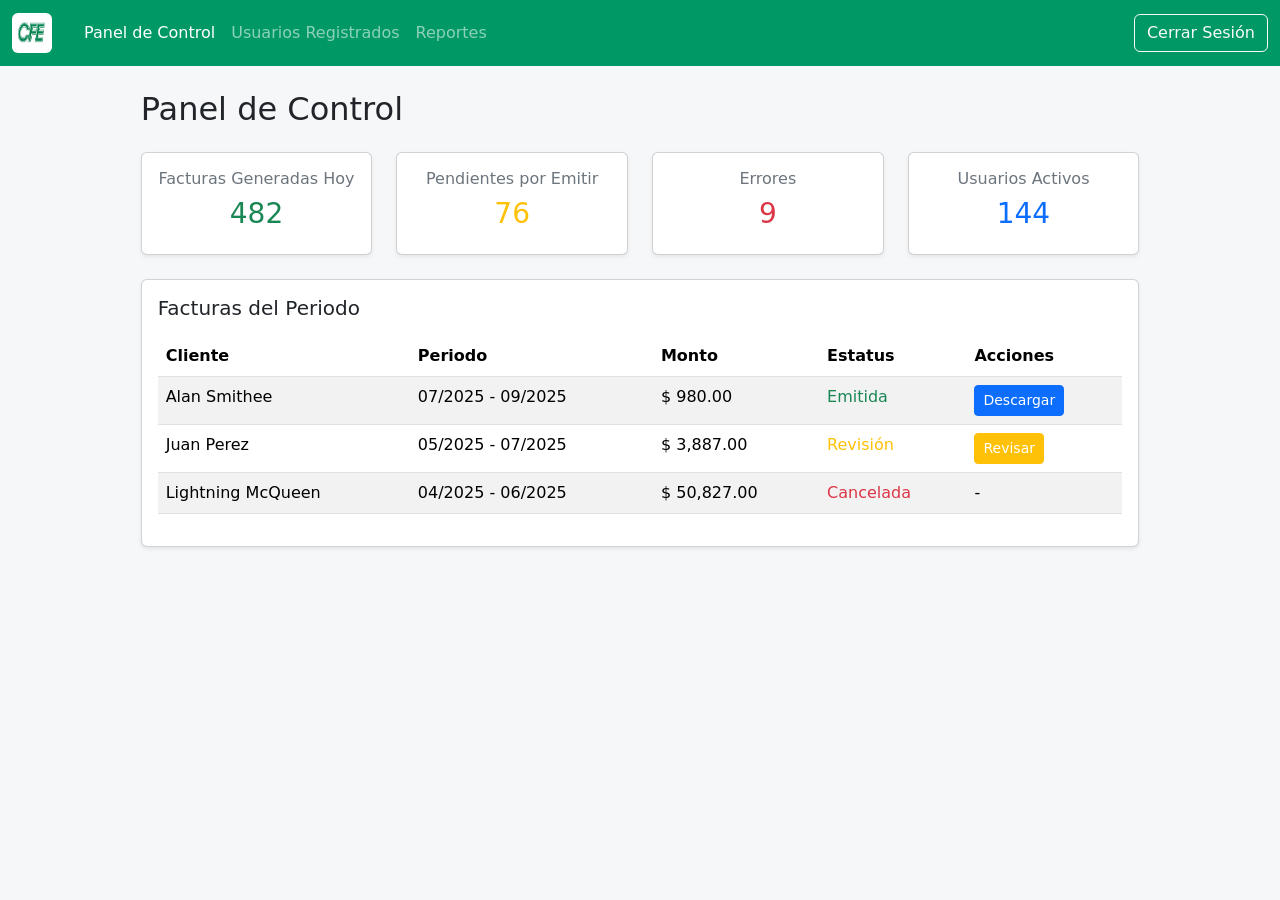
==== src/admin.html @ 841ffd78 "Initial Commit" ====
<!DOCTYPE html>
<html lang="es">

<head>
    <meta charset="UTF-8">
    <meta name="viewport" content="width=device-width, initial-scale=1">
    <title>Dashboard CFE - Administrador</title>

    <!-- Bootstrap CSS -->
    <link href="https://cdn.jsdelivr.net/npm/bootstrap@5.3.2/dist/css/bootstrap.min.css" rel="stylesheet">
    <style>
        body {
            background-color: #f5f7f8;
        }

        .sidebar {
            height: 100vh;
            background-color: #009966;
            padding-top: 30px;
        }

        .sidebar a {
            color: white;
            font-weight: 500;
        }

        .sidebar a:hover {
            background-color: #007a52;
        }
    </style>
</head>

<body>
    <nav class="navbar navbar-expand-lg navbar-dark" style="background-color: #009966">
        <div class="container-fluid">

            <a class="navbar-brand d-flex align-items-center" href="#">
                <img src="../img/cfe.png" alt="Logo" width="40" height="40" class="me-2 rounded">
            </a>

            <button class="navbar-toggler" type="button" data-bs-toggle="collapse"
                data-bs-target="#navbarSupportedContent" aria-controls="navbarSupportedContent" aria-expanded="false"
                aria-label="Toggle navigation">
                <span class="navbar-toggler-icon"></span>
            </button>

            <div class="collapse navbar-collapse" id="navbarSupportedContent">

                <!-- MENU ITEMS -->
                <ul class="navbar-nav ms-0 mb-2 mb-lg-0">
                    <li class="nav-item">
                        <a class="nav-link active" href="#">Panel de Control</a>
                    </li>
                    <li class="nav-item">
                        <a class="nav-link" href="#">Usuarios Registrados</a>
                    </li>
                    <li class="nav-item">
                        <a class="nav-link" href="#">Reportes</a>
                    </li>
                </ul>

                <!-- SPACER TO PUSH EXIT TO THE RIGHT -->
                <div class="ms-auto"></div>

                <!-- EXIT BUTTON -->
                <a href="#" class="btn btn-outline-light">
                    Cerrar Sesión
                </a>

            </div>
        </div>
    </nav>
    <div class="container-fluid">
        <div class="row">
            <div class="d-flex justify-content-center w-100">

                <!-- MAIN CONTENT -->
                <main class="col-md-9  col-lg-10 px-md-4 mt-4">

                    <h2 class="mb-4">Panel de Control</h2>

                    <!-- CARDS -->
                    <div class="row text-center">

                        <div class="col-md-3">
                            <div class="card shadow-sm p-3">
                                <h6 class="text-secondary">Facturas Generadas Hoy</h6>
                                <h3 class="text-success">482</h3>
                            </div>
                        </div>

                        <div class="col-md-3">
                            <div class="card shadow-sm p-3">
                                <h6 class="text-secondary">Pendientes por Emitir</h6>
                                <h3 class="text-warning">76</h3>
                            </div>
                        </div>

                        <div class="col-md-3">
                            <div class="card shadow-sm p-3">
                                <h6 class="text-secondary">Errores</h6>
                                <h3 class="text-danger">9</h3>
                            </div>
                        </div>

                        <div class="col-md-3">
                            <div class="card shadow-sm p-3">
                                <h6 class="text-secondary">Usuarios Activos</h6>
                                <h3 class="text-primary">144</h3>
                            </div>
                        </div>

                    </div>

                    <!-- TABLE -->
                    <div class="card mt-4 shadow-sm">
                        <div class="card-body">
                            <h5 class="card-title">Facturas del Periodo</h5>

                            <table class="table table-striped mt-3">
                                <thead>
                                    <tr>
                                        <th>Cliente</th>
                                        <th>Periodo</th>
                                        <th>Monto</th>
                                        <th>Estatus</th>
                                        <th>Acciones</th>
                                    </tr>
                                </thead>

                                <tbody>
                                    <tr>
                                        <td>Alan Smithee</td>
                                        <td>07/2025 - 09/2025</td>
                                        <td>$ 980.00</td>
                                        <td class="text-success">Emitida</td>
                                        <td>
                                            <button class="btn btn-primary btn-sm">Descargar</button>
                                        </td>
                                    </tr>

                                    <tr>
                                        <td>Juan Perez</td>
                                        <td>05/2025 - 07/2025</td>
                                        <td>$ 3,887.00</td>
                                        <td class="text-warning">Revisión</td>
                                        <td>
                                            <button class="btn btn-warning btn-sm text-white">Revisar</button>
                                        </td>
                                    </tr>

                                    <tr>
                                        <td>Lightning McQueen</td>
                                        <td>04/2025 - 06/2025</td>
                                        <td>$ 50,827.00</td>
                                        <td class="text-danger">Cancelada</td>
                                        <td>
                                            -
                                        </td>
                                    </tr>

                                </tbody>
                            </table>

                        </div>
                    </div>

                </main>
            </div>
        </div>
    </div>

    <!-- Bootstrap JS -->
    <script src="https://cdn.jsdelivr.net/npm/bootstrap@5.3.2/dist/js/bootstrap.bundle.min.js"></script>

</body>

</html>
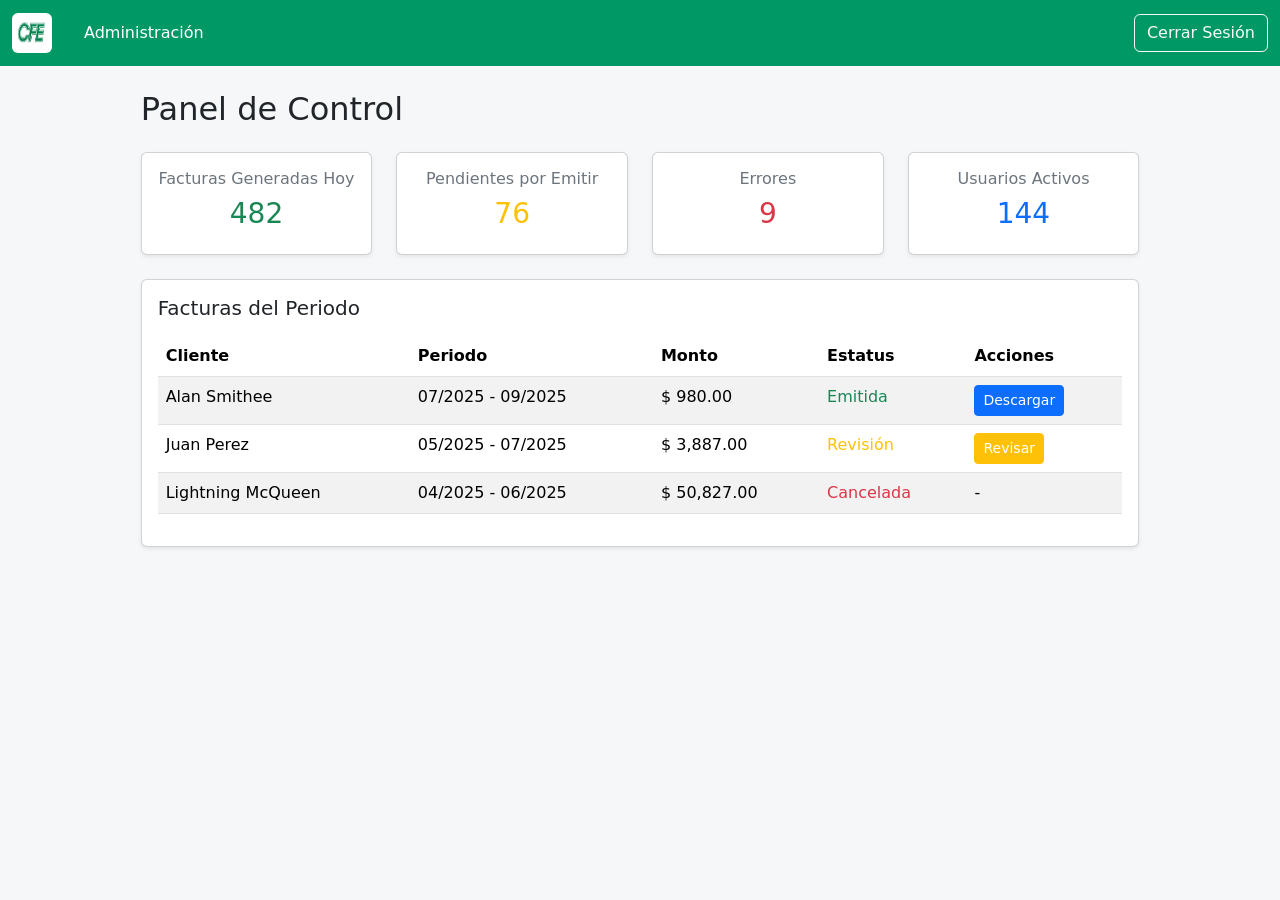
==== commit f8b614d3: "Second Commit" ====
--- a/src/admin.html
+++ b/src/admin.html
@@ -49,13 +49,7 @@
                 <!-- MENU ITEMS -->
                 <ul class="navbar-nav ms-0 mb-2 mb-lg-0">
                     <li class="nav-item">
-                        <a class="nav-link active" href="#">Panel de Control</a>
-                    </li>
-                    <li class="nav-item">
-                        <a class="nav-link" href="#">Usuarios Registrados</a>
-                    </li>
-                    <li class="nav-item">
-                        <a class="nav-link" href="#">Reportes</a>
+                        <a class="nav-link active" href="#">Administración</a>
                     </li>
                 </ul>
 
